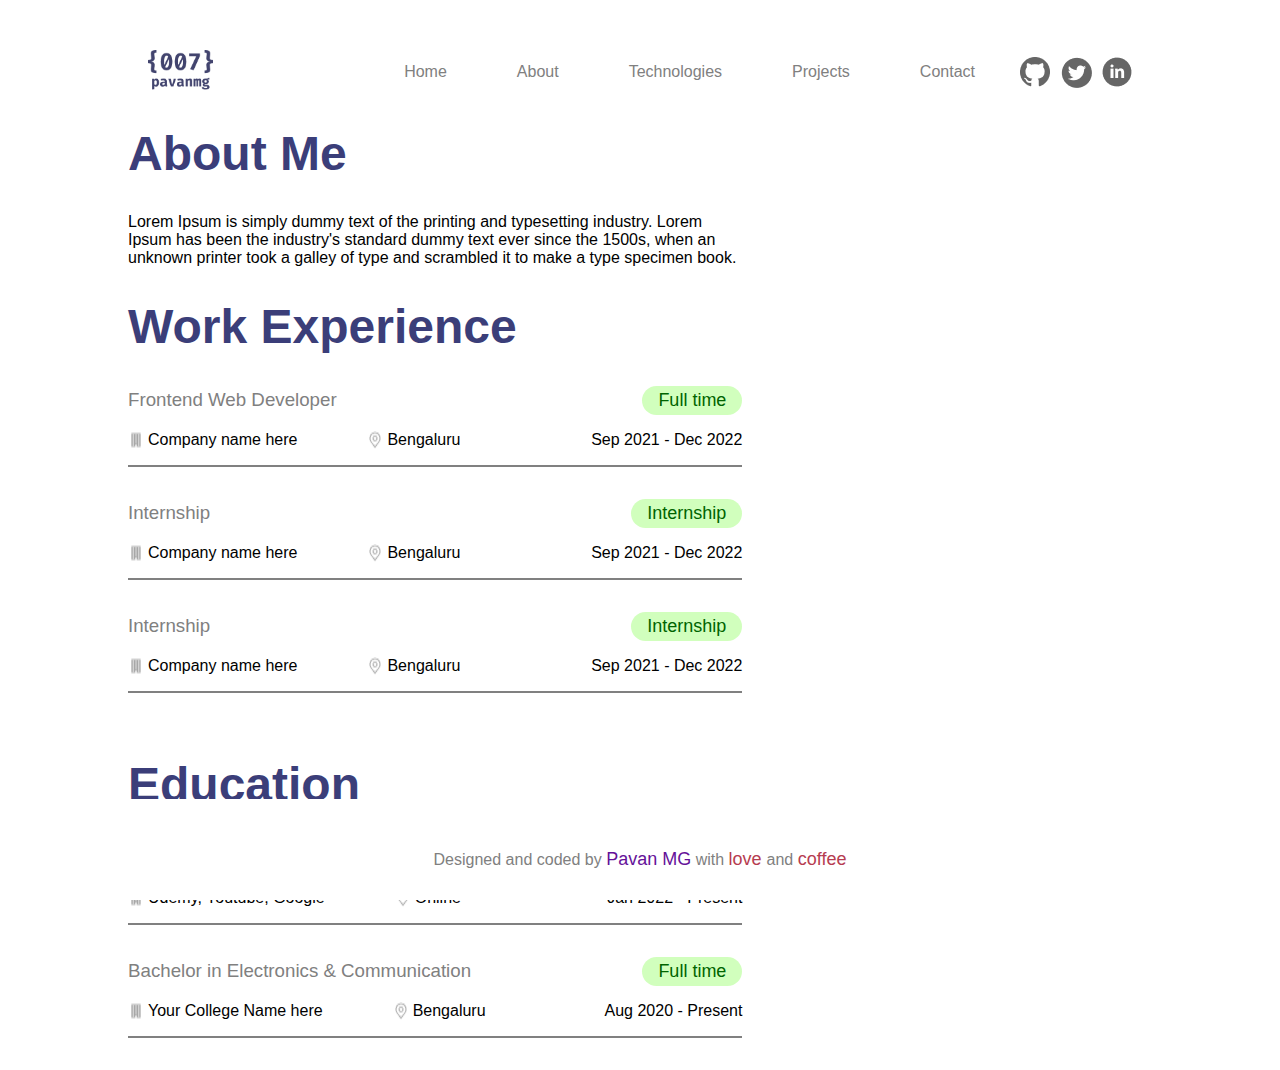
==== about_me.html @ 445c8ba4 "Started work" ====
<!DOCTYPE html>
<html lang="en">
<head>
    <meta charset="UTF-8">
    <meta name="viewport" content="width=device-width, initial-scale=1.0">
    <title>Document</title>
        <link rel="stylesheet" href="/about_me.css">
</head>
<body>

    <header>
        <div class="logo-container">
            <img src="./images/logo-1.png" alt="logo">
        </div>
        <div class="top-nav-container">
                <nav class="top-nav-list">
                    <p><a href="index.html">Home</a></p>
                    <p><a href="about_me.html">About</a></p>
                    <p><a href="#">Technologies</a></p>
                    <p><a href="./projects.html">Projects</a></p>
                    <p><a href="contact.html">Contact</a></p>
                </nav>
                <nav class="link-icons">
                    <img class="link-icon" src="./images/Vector.png" alt="github">
                    <img class="link-icon" src="./images/ant-design_twitter-circle-filled.png" alt="twitter">
                    <img class="link-icon" src="./images/entypo-social_linkedin-with-circle.png" alt="linkedin">
                </nav>
        </div>
        <div class="hamburger-container">
            <img src="./images/hamburger-menu-4-32.png" alt="hamburger menu">
        </div>
    </header>
    
    <section>
        <h2>About Me</h2>
        <p>Lorem Ipsum is simply dummy text of the printing and typesetting industry. Lorem Ipsum has been the industry's standard dummy text ever since the 1500s, when an unknown printer took a galley of type and scrambled it to make a type specimen book.</p>
    </section>

    <section>
        <h2>Work Experience</h2>
        <article>
            <header class="article-header">
                <h3>Frontend Web Developer</h3>
                <div class="green-text">
                    <p>Full time</p>
                </div>
            </header>
            <div class="article-body">
                <div class="article-content">
                    <div class="text-with-icon">
                        <img src="./images/mdi_office-building.png" alt="office building icon">
                        <p>Company name here</p>
                    </div>
                    <div class="text-with-icon">
                        <img src="./images/carbon_location.png" alt="location icon">
                        <p>Bengaluru</p>
                    </div>
                </div>
                <div>
                    <p>Sep 2021 - Dec 2022</p>
                </div>
            </div>
        </article>

        <article>
            <header class="article-header">
                <h3>Internship</h3>
                <div class="green-text">
                    <p>Internship</p>
                </div>
            </header>
            <div class="article-body">
                <div class="article-content">
                    <div class="text-with-icon">
                        <img src="./images/mdi_office-building.png" alt="office building icon">
                        <p>Company name here</p>
                    </div>
                    <div class="text-with-icon">
                        <img src="./images/carbon_location.png" alt="location icon">
                        <p>Bengaluru</p>
                    </div>
                </div>
                <div>
                    <p>Sep 2021 - Dec 2022</p>
                </div>
            </div>
        </article>

        <article>
            <header class="article-header">
                <h3>Internship</h3>
                <div class="green-text">
                    <p>Internship</p>
                </div>
            </header>
            <div class="article-body">
                <div class="article-content">
                    <div class="text-with-icon">
                        <img src="./images/mdi_office-building.png" alt="office building icon">
                        <p>Company name here</p>
                    </div>
                    <div class="text-with-icon">
                        <img src="./images/carbon_location.png" alt="location icon">
                        <p>Bengaluru</p>
                    </div>
                </div>
                <div>
                    <p>Sep 2021 - Dec 2022</p>
                </div>
            </div>
        </article>
    </section>

    <section>
        <h2>Education</h2>
        <article>
            <header class="article-header">
                <h3>Frontend Development</h3>
                <div class="green-text">
                    <p>Full time</p>
                </div>
            </header>
            <div class="article-body">
                <div class="article-content">
                    <div class="text-with-icon">
                        <img src="./images/mdi_office-building.png" alt="office building icon">
                        <p>Udemy, Youtube, Google</p>
                    </div>
                    <div class="text-with-icon">
                        <img src="./images/carbon_location.png" alt="location icon">
                        <p>Online</p>
                    </div>
                </div>
                <div>
                    <p>Jan 2022 - Present</p>
                </div>
            </div>
        </article>

        <article>
            <header class="article-header">
                <h3>Bachelor in Electronics & Communication</h3>
                <div class="green-text">
                    <p>Full time</p>
                </div>
            </header>
            <div class="article-body">
                <div class="article-content">
                    <div class="text-with-icon">
                        <img src="./images/mdi_office-building.png" alt="office building icon">
                        <p>Your College Name here</p>
                    </div>
                    <div class="text-with-icon">
                        <img src="./images/carbon_location.png" alt="location icon">
                        <p>Bengaluru</p>
                    </div>
                </div>
                <div>
                    <p>Aug 2020 - Present</p>
                </div>
            </div>
        </article>
    </section>

    <footer class="page-footer">
        <p>Designed and coded by <span class="purple">Pavan MG</span> with <span class="pink">love </span>and <span class="pink">coffee</span> </p>
    </footer>
</body>
</html>
---- about_me.css ----
@import "base.css"; 

body {
    max-width: 600px;
    margin: auto;
    font-family: "Roboto", sans-serif;
}

header {
    display: flex;
    padding: 50px 20px 0 20px;
    justify-content: space-between;
    width: 100%;
}

.logo-container {
    width: 20%;
}

.logo-container img {
    width: 65px;
}

h2 {
    padding: 2rem 0;
    font-size: 2rem;
}

h3 {
    color: var(--secondary_text_color);
    font-weight: 500;
    padding-bottom: 1rem;
}

.text-with-icon {
    display: flex;
}

.text-with-icon img {
    padding-right: 4px;
}

.green-text {
    background-color: var(--green_light_color);
    color: var(--green_dark_color);
    margin-bottom: 1rem;
    font-size: 18px;
    padding: 4px 16px;
    border-radius: 50px;
}

.article-header {
    padding: 0;
}

.article-body {
    display: flex;
    justify-content: space-between;
}

article {
    border-bottom: 2px solid var(--secondary_text_color);
    padding-bottom: 1rem;
    margin-bottom: 2rem;
}



.top-nav-container {
    display: none;
}

.page-footer {
    padding-top: 10px;
    position: fixed;
    left: 0;
    bottom: 0;
    width: 100%;
    background-color: white;
    text-align: center;
    color: var(--secondary_text_color);
}

@media (min-width: 1024px) {

    body {
        margin: auto;
        max-width: 1024px;
    }

    section {
        width: 60%;
    }

    header {
        align-items: center;
    }

    .top-nav-container {
        display: flex;
        flex-direction: row;
        margin-top: 0;
        flex-grow: 1;
        text-align: center;
        align-items: center;
    }

    .hamburger-container {
        display: none;
    }

    .top-nav-list {       
        display: flex; 
        flex-direction: row;
        flex-grow: 1;
        justify-content: flex-end;
    }

    .top-nav-list p {
        padding: 0 30px;
        font-weight: 500;
        list-style: none;
        margin: 5px
    }

    .top-nav-list a {
        color: var(--secondary_text_color);
        text-decoration: none;
    }

    .link-icons {
        display: flex;
        width: auto;
        justify-content: flex-end;
        align-items: center;
        padding: 0;
        
    }

    .link-icon {
        padding-left: 10px;
    }

    .top-nav-container {
        justify-content: flex-end;
    }

    h2 {
        font-size: 3rem;
        color: var(--tertiary_text_color);
    }



    .article-content {
        display: flex;
    }

    .text-with-icon {
        padding-right: 70px;
    }

    .page-footer {
        padding: 50px 0 30px 0;
    }
}
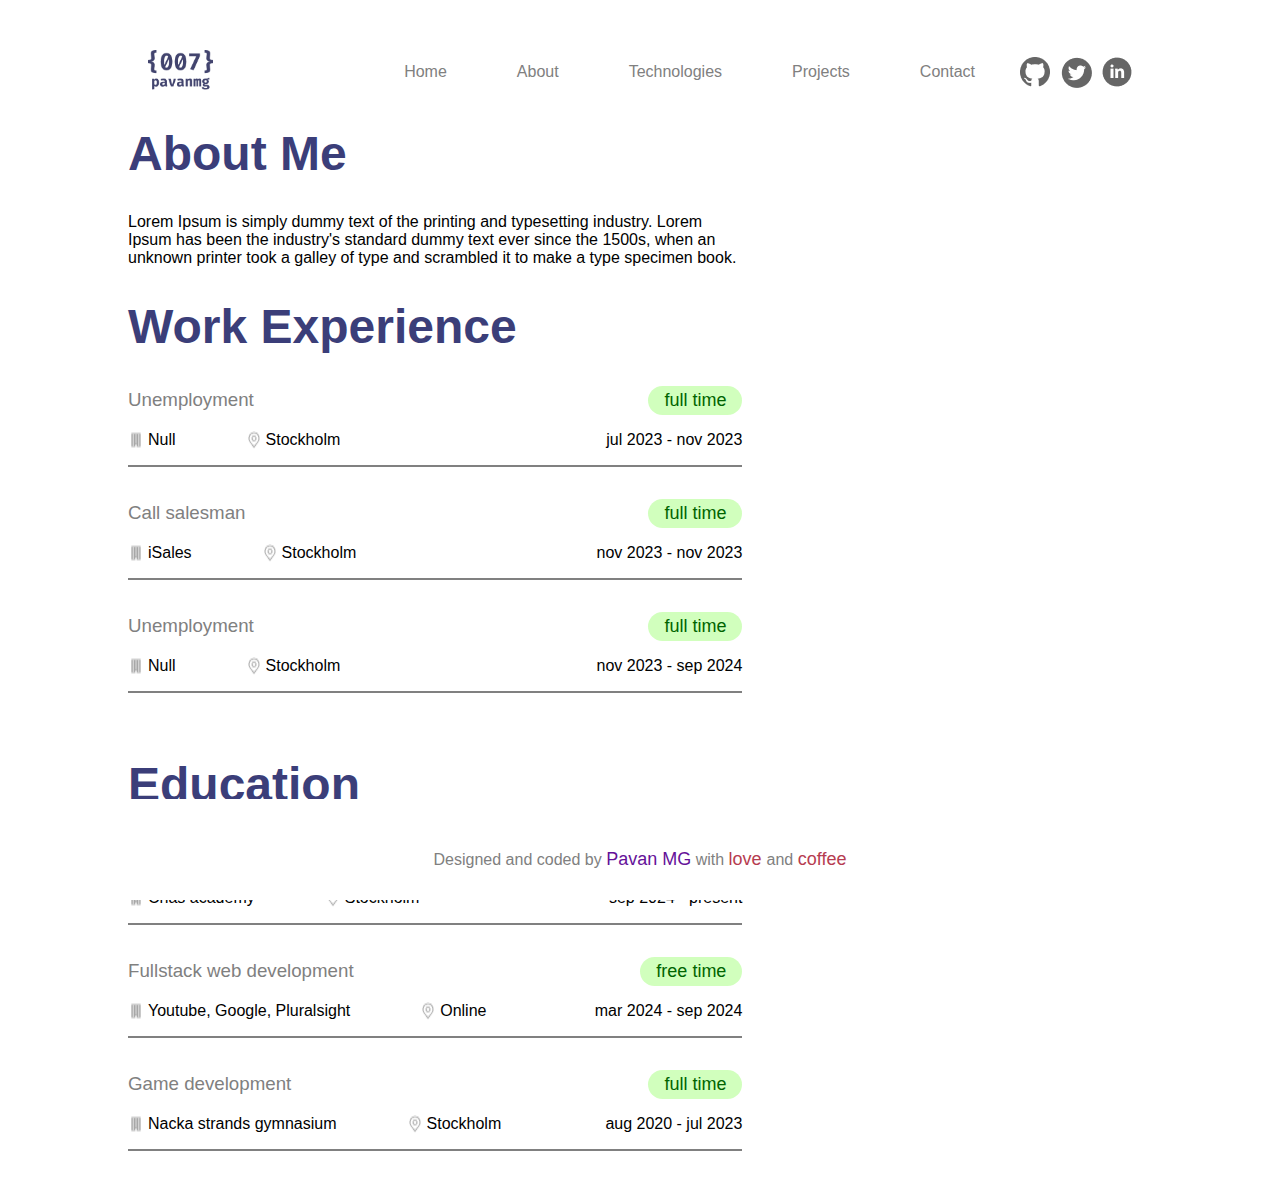
==== commit b0f3fe0a: "about me page content stored in json format" ====
--- a/about_me.html
+++ b/about_me.html
@@ -5,10 +5,26 @@
     <meta name="viewport" content="width=device-width, initial-scale=1.0">
     <title>Document</title>
         <link rel="stylesheet" href="/about_me.css">
+        <script src="menu.js" defer></script>
+        <script src="fetch.js" defer></script>
 </head>
 <body>
 
-    <header>
+    <div class="dropdown" id="menu">
+        <nav class="menu-nav-list">
+            <p><a href="index.html">Home</a></p>
+            <p><a href="about_me.html">About</a></p>
+            <p><a href="#">Technologies</a></p>
+            <p><a href="./projects.html">Projects</a></p>
+            <p><a href="contact.html">Contact</a></p>
+            <div class="closebtn" id="closebtn">
+                <p>close</p>
+            </div>
+            
+        </nav>
+    </div>
+
+    <header id="header">
         <div class="logo-container">
             <img src="./images/logo-1.png" alt="logo">
         </div>
@@ -26,7 +42,7 @@
                     <img class="link-icon" src="./images/entypo-social_linkedin-with-circle.png" alt="linkedin">
                 </nav>
         </div>
-        <div class="hamburger-container">
+        <div class="hamburger-container" id="hamburger">
             <img src="./images/hamburger-menu-4-32.png" alt="hamburger menu">
         </div>
     </header>
@@ -36,130 +52,15 @@
         <p>Lorem Ipsum is simply dummy text of the printing and typesetting industry. Lorem Ipsum has been the industry's standard dummy text ever since the 1500s, when an unknown printer took a galley of type and scrambled it to make a type specimen book.</p>
     </section>
 
-    <section>
+    <section id="workplaces">
         <h2>Work Experience</h2>
-        <article>
-            <header class="article-header">
-                <h3>Frontend Web Developer</h3>
-                <div class="green-text">
-                    <p>Full time</p>
-                </div>
-            </header>
-            <div class="article-body">
-                <div class="article-content">
-                    <div class="text-with-icon">
-                        <img src="./images/mdi_office-building.png" alt="office building icon">
-                        <p>Company name here</p>
-                    </div>
-                    <div class="text-with-icon">
-                        <img src="./images/carbon_location.png" alt="location icon">
-                        <p>Bengaluru</p>
-                    </div>
-                </div>
-                <div>
-                    <p>Sep 2021 - Dec 2022</p>
-                </div>
-            </div>
-        </article>
-
-        <article>
-            <header class="article-header">
-                <h3>Internship</h3>
-                <div class="green-text">
-                    <p>Internship</p>
-                </div>
-            </header>
-            <div class="article-body">
-                <div class="article-content">
-                    <div class="text-with-icon">
-                        <img src="./images/mdi_office-building.png" alt="office building icon">
-                        <p>Company name here</p>
-                    </div>
-                    <div class="text-with-icon">
-                        <img src="./images/carbon_location.png" alt="location icon">
-                        <p>Bengaluru</p>
-                    </div>
-                </div>
-                <div>
-                    <p>Sep 2021 - Dec 2022</p>
-                </div>
-            </div>
-        </article>
-
-        <article>
-            <header class="article-header">
-                <h3>Internship</h3>
-                <div class="green-text">
-                    <p>Internship</p>
-                </div>
-            </header>
-            <div class="article-body">
-                <div class="article-content">
-                    <div class="text-with-icon">
-                        <img src="./images/mdi_office-building.png" alt="office building icon">
-                        <p>Company name here</p>
-                    </div>
-                    <div class="text-with-icon">
-                        <img src="./images/carbon_location.png" alt="location icon">
-                        <p>Bengaluru</p>
-                    </div>
-                </div>
-                <div>
-                    <p>Sep 2021 - Dec 2022</p>
-                </div>
-            </div>
-        </article>
     </section>
 
-    <section>
+    <section id="educations">
         <h2>Education</h2>
-        <article>
-            <header class="article-header">
-                <h3>Frontend Development</h3>
-                <div class="green-text">
-                    <p>Full time</p>
-                </div>
-            </header>
-            <div class="article-body">
-                <div class="article-content">
-                    <div class="text-with-icon">
-                        <img src="./images/mdi_office-building.png" alt="office building icon">
-                        <p>Udemy, Youtube, Google</p>
-                    </div>
-                    <div class="text-with-icon">
-                        <img src="./images/carbon_location.png" alt="location icon">
-                        <p>Online</p>
-                    </div>
-                </div>
-                <div>
-                    <p>Jan 2022 - Present</p>
-                </div>
-            </div>
-        </article>
 
-        <article>
-            <header class="article-header">
-                <h3>Bachelor in Electronics & Communication</h3>
-                <div class="green-text">
-                    <p>Full time</p>
-                </div>
-            </header>
-            <div class="article-body">
-                <div class="article-content">
-                    <div class="text-with-icon">
-                        <img src="./images/mdi_office-building.png" alt="office building icon">
-                        <p>Your College Name here</p>
-                    </div>
-                    <div class="text-with-icon">
-                        <img src="./images/carbon_location.png" alt="location icon">
-                        <p>Bengaluru</p>
-                    </div>
-                </div>
-                <div>
-                    <p>Aug 2020 - Present</p>
-                </div>
-            </div>
-        </article>
+
+        
     </section>
 
     <footer class="page-footer">
--- a/about_me.css
+++ b/about_me.css
@@ -81,6 +81,44 @@
     color: var(--secondary_text_color);
 }
 
+.dropdown {
+    display: none;
+    padding: 50px 0;
+    background-color: lightgray;
+    border: 2px solid black;
+    border-top-style: none;
+    border-bottom-left-radius: 50px;
+    border-bottom-right-radius: 50px;
+}
+
+.menu-nav-list {
+    display: flex;
+    flex-direction: column;
+    list-style: none;
+    text-align: center;
+}
+
+.menu-nav-list a {
+    text-decoration: none;
+    color: var(--primary_text_color);
+}
+
+.menu-nav-list p {
+    margin: 5px;
+    font-weight: 600;
+}
+
+.closebtn {
+    margin: 10px auto;
+    background-color: lightgray;
+    border: 2px solid black;
+    width: 100px;
+}
+
+.closebtn:hover {
+    background-color: gray;
+}
+
 @media (min-width: 1024px) {
 
     body {
